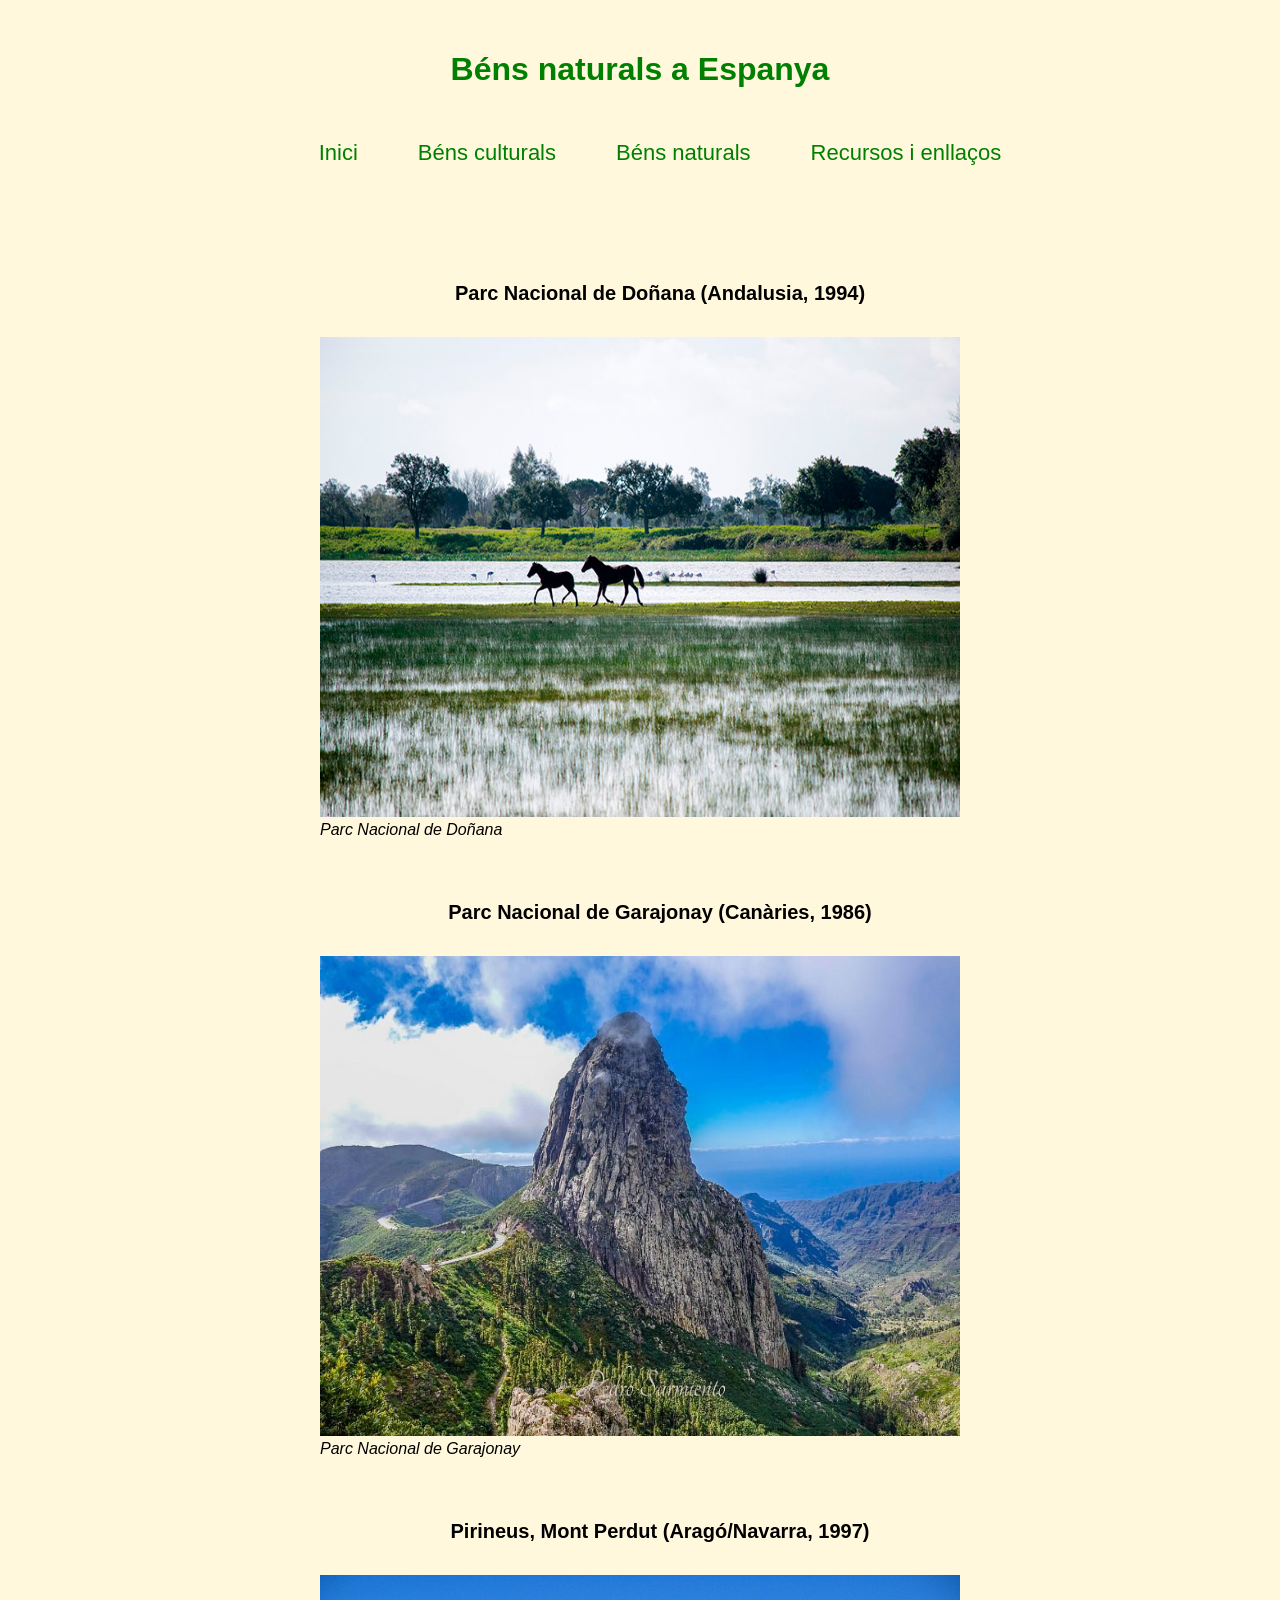
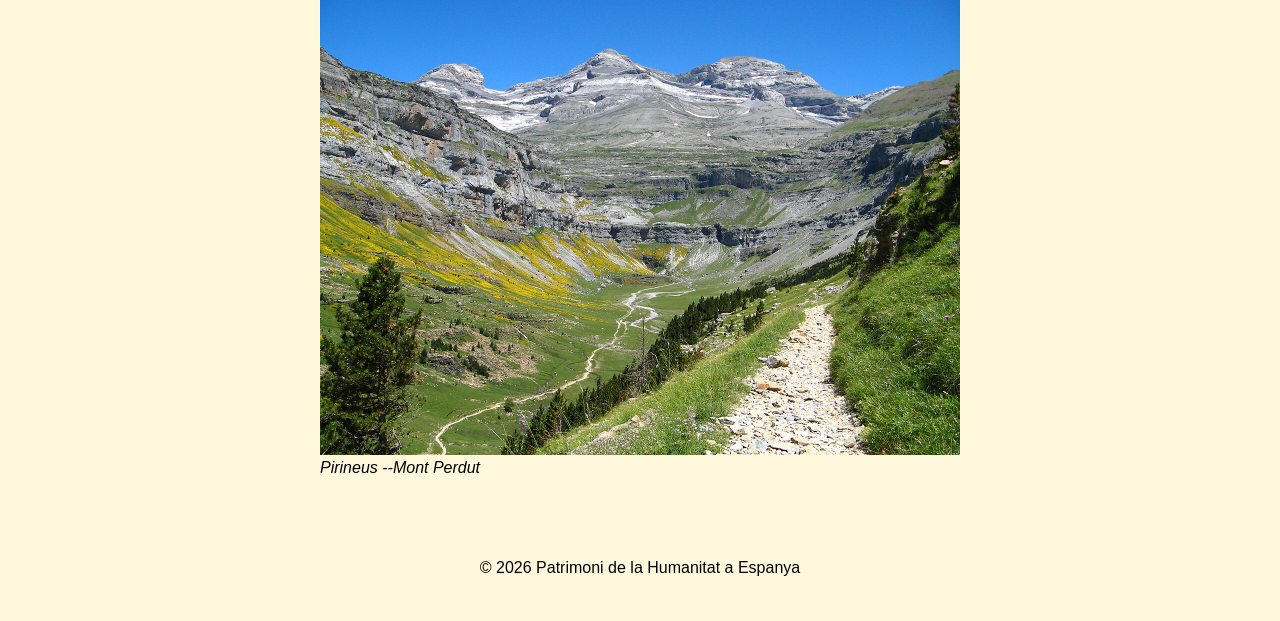
==== PRACTICA-2/Exercici-3/naturals.html @ c1d55b25 "Add files via upload" ====
<!DOCTYPE html>
<html lang="ca">
    <!-- Capçalera del document -->
    <head>
        <meta charset="UTF-8">
        <meta name="viewport" content="width=device-width, initial-scale=1.0">
        <meta name="description" content="Béns naturals">
        <link rel="stylesheet" href="css/estil.css">
        <link rel="icon" href="imatges/favicon_patrimoni.png" type="image/png">
        <title>Béns naturals a Espanya</title>
    </head>
    <!-- Cos de la pàgina -->
    <body>
        <header>
            <h1>Béns naturals a Espanya</h1>
            <!-- Menú de navegació -->
            <nav>
                <!-- Llistat d'enllaços de navegació -->
                <ul class="menuNav">
                    <li><a href="index.html">Inici</a></li>
                    <li><a href="culturals.html">Béns culturals</a></li>
                    <li><a href="naturals.html" aria-current="page">Béns naturals</a></li>
                    <li><a href="recursos.html">Recursos i enllaços</a></li>
                </ul>
            </nav>
        </header>
        <!-- Contingut principal de la pàgina -->
        <main>            
            <article>
                <!-- Parc Nacional de Doñana -->
                <ul>
                    <li>Parc Nacional de Doñana (Andalusia, 1994)</li>
                </ul>
                <!-- Imatge representativa del parc -->
                <figure>
                    <img src="imatges/donana.jpg" alt="Parc Nacional de Doñana">
                    <figcaption>Parc Nacional de Doñana</figcaption>
                </figure>
            </article>
            <article>
                <!-- Parc Nacional de Garajonay -->
                <ul>
                    <li>Parc Nacional de Garajonay (Canàries, 1986)</li>
                </ul>
                <!-- Imatge representativa del parc -->
                <figure>
                    <img src="imatges/garajonay.jpg" alt="Parc Nacional de Garajonay">
                    <figcaption>Parc Nacional de Garajonay</figcaption>
                </figure>
            </article>
            <article>
                <!-- Pirineus, Mont Perdut -->
                <ul>
                    <li>Pirineus, Mont Perdut (Aragó/Navarra, 1997)</li>
                </ul>
                <!-- Imatge representativa del parc -->
                <figure>
                    <img src="imatges/pirineus.jpg" alt="Pirineus Mont Perdut">
                    <figcaption>Pirineus --Mont Perdut</figcaption>
                </figure>
            </article>
        </main>
        <!-- Peu de pàgina -->
        <footer>
            <p>&copy; 2026 Patrimoni de la Humanitat a Espanya</p>
        </footer>
    </body>
</html>
---- PRACTICA-2/Exercici-3/css/estil.css ----
/* General */
body {
    font-family:sans-serif, Arial, Helvetica; /* Estableix la font per defecte per a tot el document */
    background-color:cornsilk; /* Estableix el color de fons per defecte per a tot el document */
}

header h1 {
    text-align: center; /* Centra el text dins del header */
    padding: 30px; /* Afegeix espai al voltant del text del header */
    color: green; /* Estableix el color del text del header */
}

.menuNav {
    display: flex; /* Mostra els elements del menú en línia */
    align-items: center; /* Centra verticalment els elements del menú */
    justify-content:center; /* Centra horitzontalment els elements del menú */
    gap: 60px; /* Afegeix espai entre els elements del menú */
    list-style: none; /* Elimina els punts de la llista */
    font-size: 22px; /* Estableix la mida de la font del menú */
    margin-bottom: 100px; /* Inicien al mateix nivell */
}

.menuNav a {
    text-decoration: none; /* Elimina la subratllat dels enllaços del menú */
    color: green; /* Estableix el color dels enllaços del menú */
}

.menuNav a:hover {
    text-decoration: underline; /* Subratlla els enllaços quan es passa el cursor per sobre */
    color: cornflowerblue; /* Canvia el color dels enllaços quan es passa el cursor per sobre */
}

footer {
    text-align: center; /* Centra el text dins del footer */
    padding: 20px; /* Afegeix espai al voltant del text del footer */
}



/* Index.html*/
.centrat {
    text-align: center; /* Centra el text dins de l'element amb la classe centrat */
}

blockquote {
    font-style: italic; /* Aplica estil cursiva al text de les citacions */
    font-size: 18px; /* Estableix la mida de la font de les citacions */
    color: darkslategray; /* Estableix el color del text de les citacions */
}



/* Culturals.html*/
table {
    border-collapse:collapse; /* Combina les fronteres de les cel·les de la taula */
    width: 45%; /* Estableix l'amplada de la taula */
    margin: 0 auto; /* Centra la taula horitzontalment */
}
table, th, td {
    border: 1px solid black; /* Estableix la frontera de les cel·les de la taula */
    font-size: 18px; /* Estableix la mida de la font de les cel·les de la taula */
}
th, td {
    padding: 10px; /* Afegeix espai dins de les cel·les de la taula */
    text-align: left; /* Alinea el text a l'esquerra dins de les cel·les de la taula */
}
caption, h2 {
    font-weight: bold; /* Aplica negreta al text del caption i h2 */
    font-size: 20px; /* Estableix la mida de la font del caption i h2 */
    margin-bottom: 25px; /* Afegeix espai sota del caption i h2 */
}

tfoot tr td {
    border-bottom: 1px solid transparent; /* Estableix la frontera inferior transparent de les cel·les del peu de taula */
    border-left: 1px solid transparent; /* Estableix la frontera esquerra transparent de les cel·les del peu de taula */
    border-right: 1px solid transparent; /* Estableix la frontera dreta transparent de les cel·les del peu de taula */
    margin-top: 10px; /* Afegeix espai sobre les cel·les del peu de taula */
}



/* Naturals.html */
article {
    display: flex; /* Aplica un model de caixa flexible a l'article */
    flex-direction: column; /* Organitza els elements fills en columna */
    align-items: center; /* Centra els elements fills horitzontalment */
}

article li {
    list-style: none; /* Elimina els punts de la llista */
    font-size: 20px; /* Estableix la mida de la font dels elements de la llista */
    font-weight: bold; /* Aplica negreta al text dels elements de la llista */
}

img {
    width: 640px; /* Estableix l'amplada de la imatge */
    height: 480px; /* Estableix l'alçada de la imatge */
}

figcaption {
    font-style: italic; /* Aplica estil cursiva al text del figcaption */
    padding-bottom: 30px; /* Afegeix espai sota del figcaption */
}




/* Recursos.html */
section {
    display: flex; /* Aplica un model de caixa flexible a la secció */
    align-items: center; /* Centra els elements fills horitzontalment */
    justify-content: center; /* Centra els elements fills verticalment */
    flex-direction: column; /* Organitza els elements fills en columna */
}

section li {
    font-size: 20px; /* Estableix la mida de la font dels elements de la llista dins de la secció */
}

section li::marker {
    color: green; /* Estableix el color del marcador de la llista */
    font-size: 30px; /* Estableix la mida del marcador de la llista */
}

.titolVideo {
    list-style: none; /* Elimina els punts de la llista per a la classe titolVideo */
    margin-top: 20px; /* Afegeix espai superior a la classe titolVideo */
}
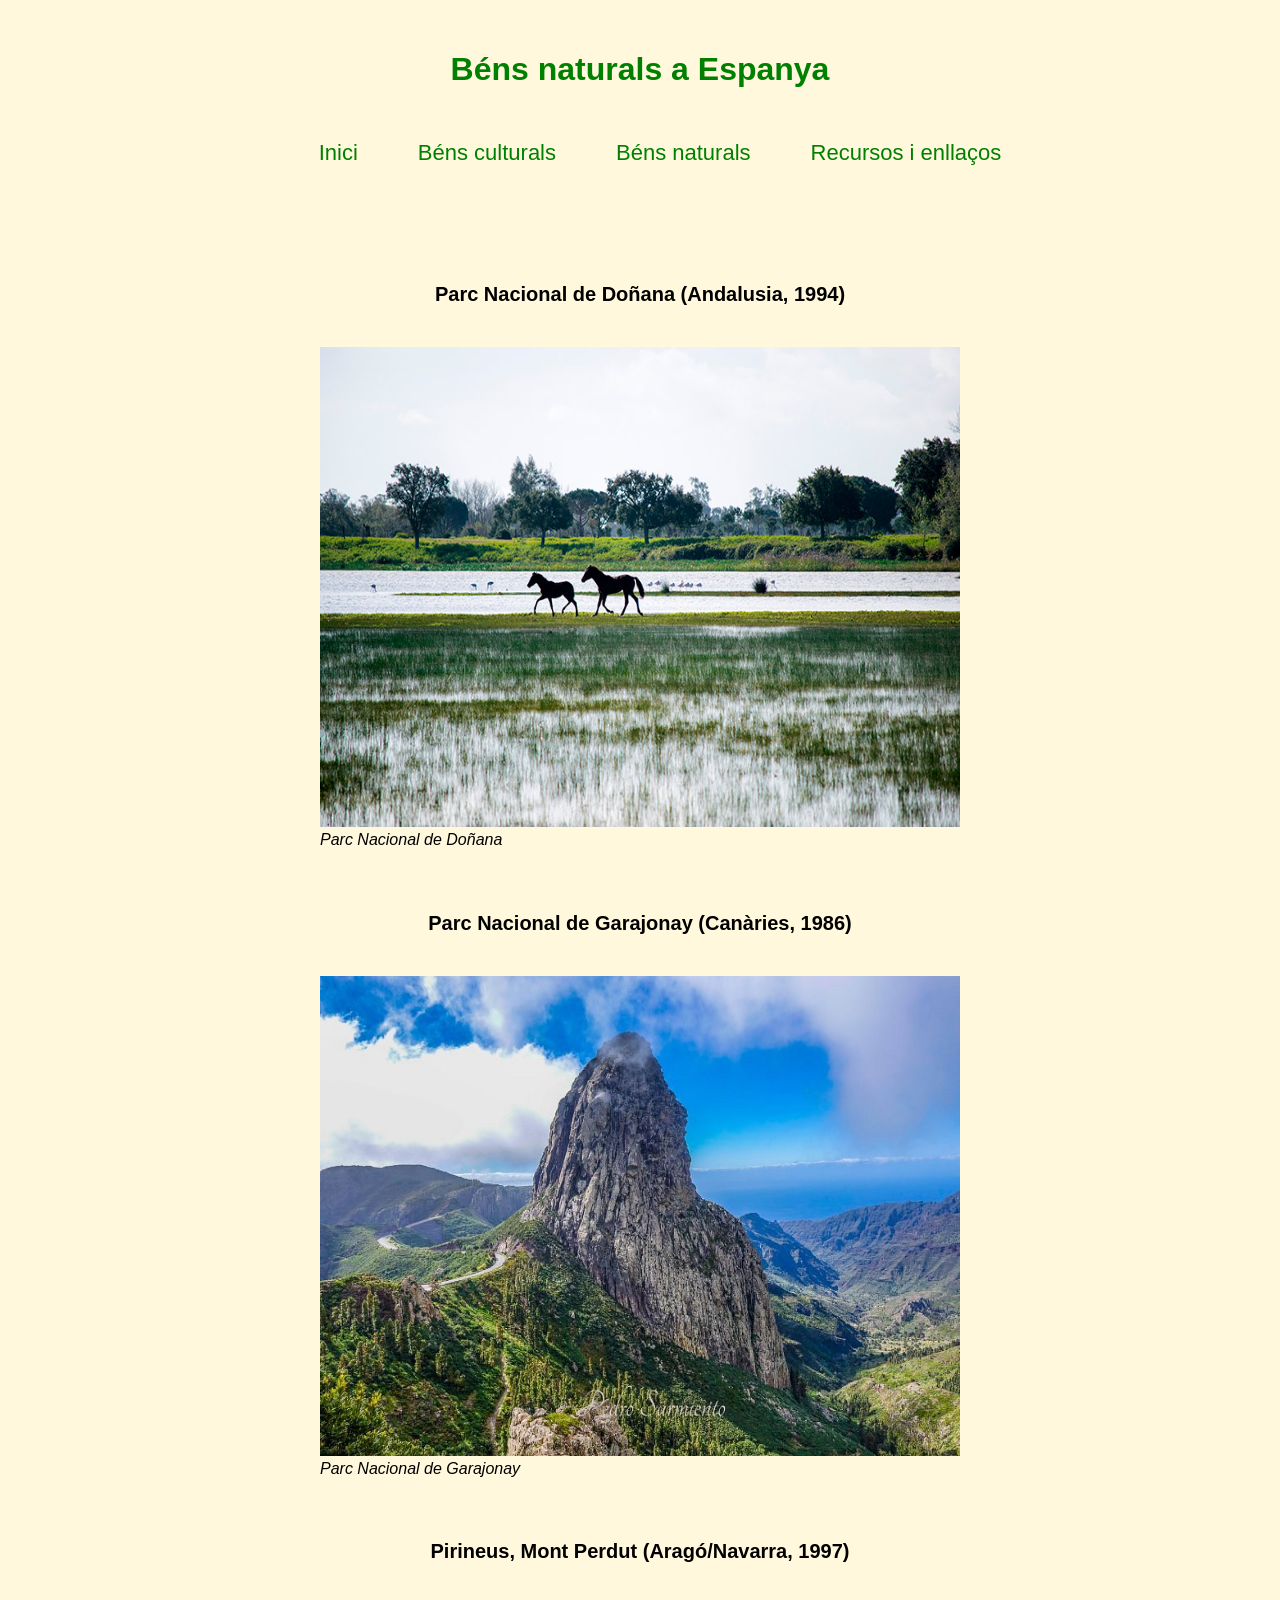
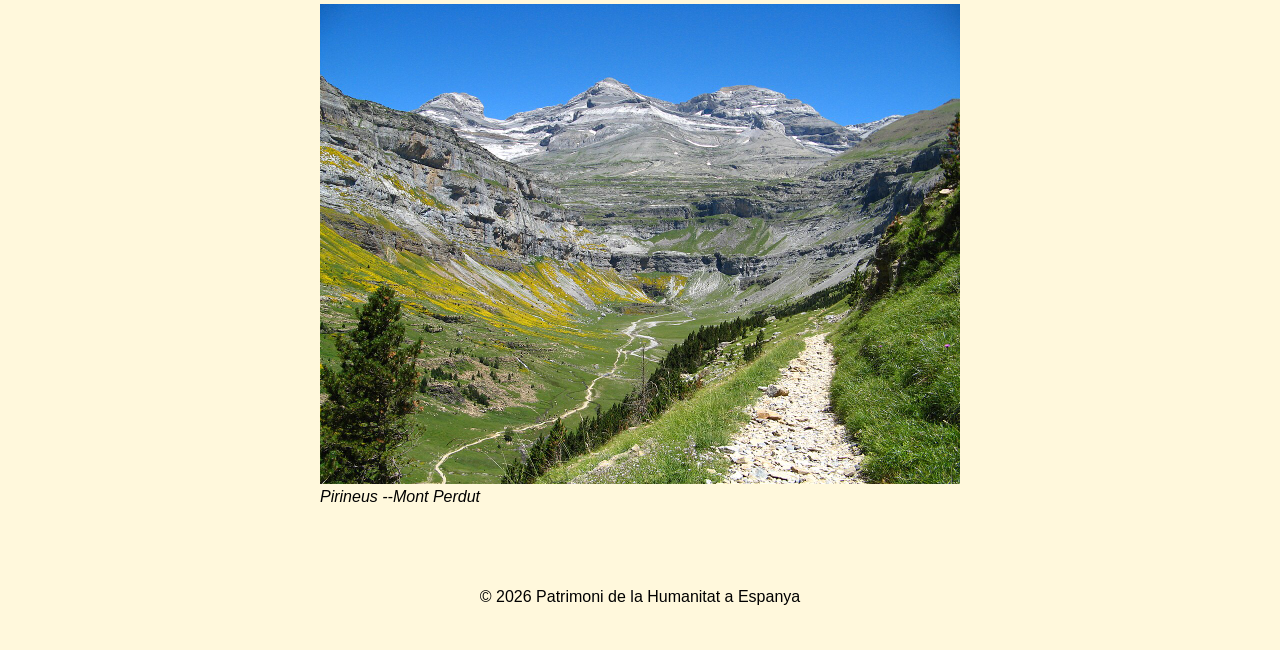
==== commit 17c4f42b: "Update naturals.html" ====
--- a/PRACTICA-2/Exercici-3/naturals.html
+++ b/PRACTICA-2/Exercici-3/naturals.html
@@ -28,9 +28,7 @@
         <main>            
             <article>
                 <!-- Parc Nacional de Doñana -->
-                <ul>
-                    <li>Parc Nacional de Doñana (Andalusia, 1994)</li>
-                </ul>
+                <h2>Parc Nacional de Doñana (Andalusia, 1994)</h2>
                 <!-- Imatge representativa del parc -->
                 <figure>
                     <img src="imatges/donana.jpg" alt="Parc Nacional de Doñana">
@@ -39,9 +37,7 @@
             </article>
             <article>
                 <!-- Parc Nacional de Garajonay -->
-                <ul>
-                    <li>Parc Nacional de Garajonay (Canàries, 1986)</li>
-                </ul>
+                <h2>Parc Nacional de Garajonay (Canàries, 1986)</h2>
                 <!-- Imatge representativa del parc -->
                 <figure>
                     <img src="imatges/garajonay.jpg" alt="Parc Nacional de Garajonay">
@@ -50,9 +46,7 @@
             </article>
             <article>
                 <!-- Pirineus, Mont Perdut -->
-                <ul>
-                    <li>Pirineus, Mont Perdut (Aragó/Navarra, 1997)</li>
-                </ul>
+                <h2>Pirineus, Mont Perdut (Aragó/Navarra, 1997)</h2>
                 <!-- Imatge representativa del parc -->
                 <figure>
                     <img src="imatges/pirineus.jpg" alt="Pirineus Mont Perdut">
@@ -65,4 +59,4 @@
             <p>&copy; 2026 Patrimoni de la Humanitat a Espanya</p>
         </footer>
     </body>
-</html>+</html>
